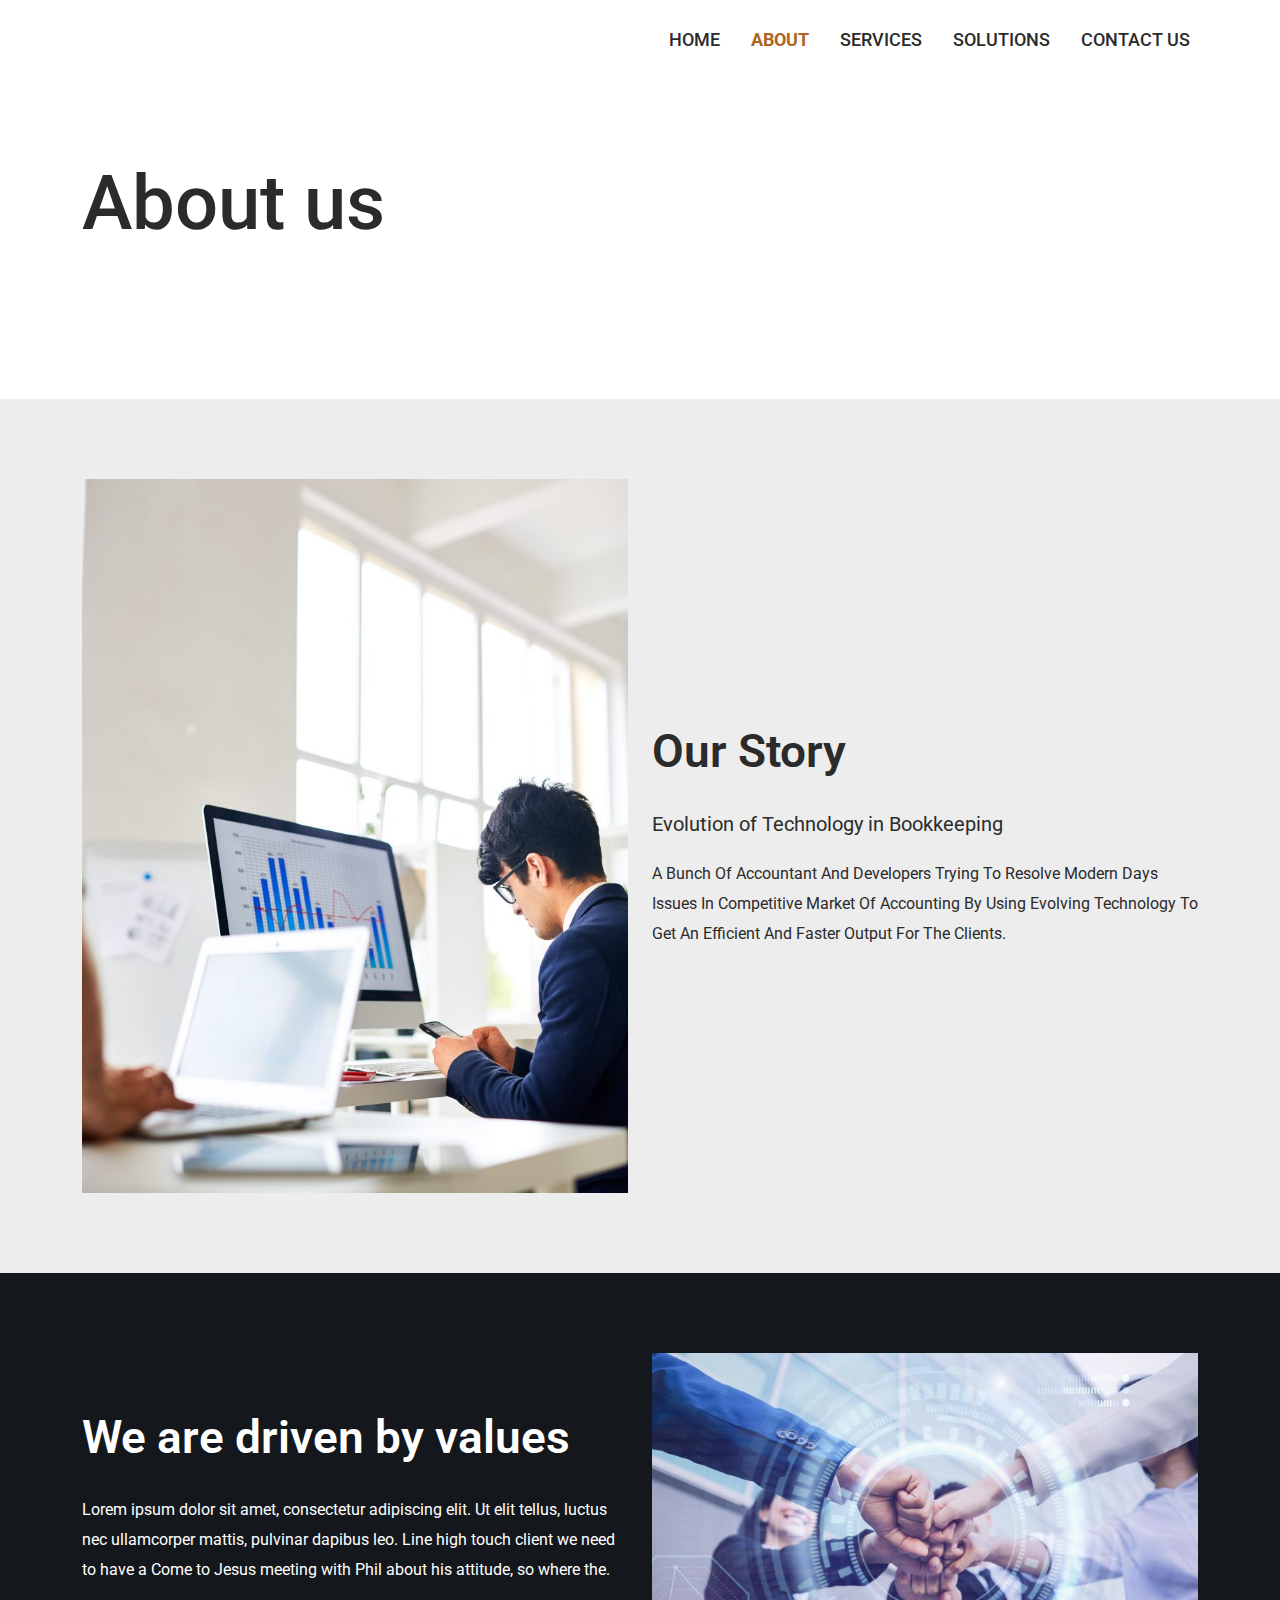
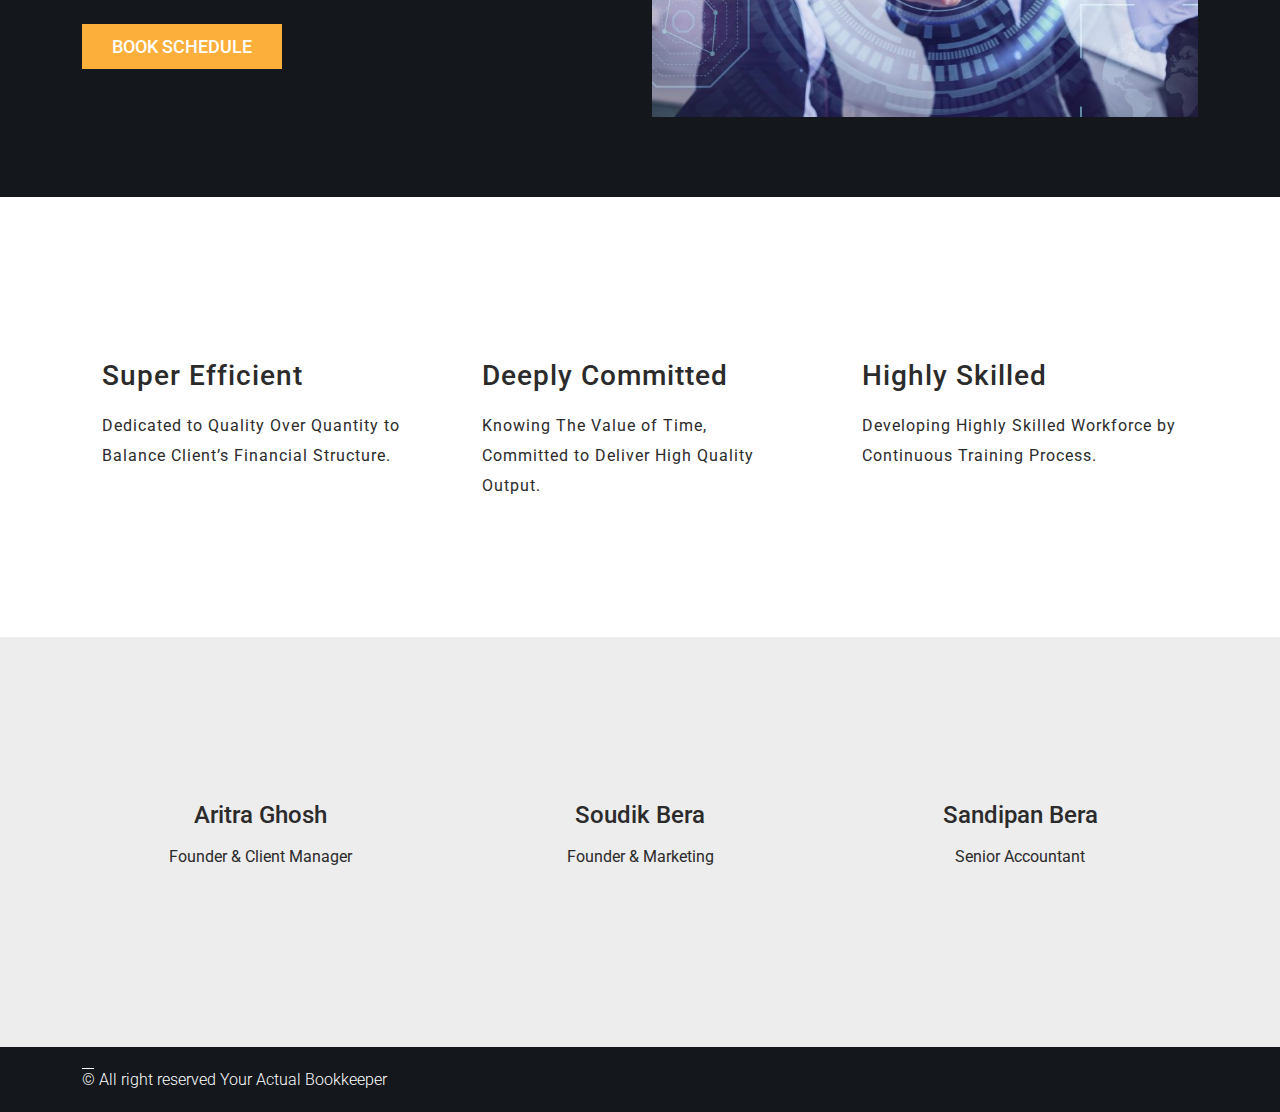
==== about-us.html @ 6e126e3b "About Service Solutions pages are done" ====
<!DOCTYPE html>
<html lang="en">
  <head>
    <meta charset="utf-8" />
    <meta name="viewport" content="width=device-width, initial-scale=1" />
    <title>Your Actual Bookkeeper</title>

    <!-----Fav Icons---->
    <link
      rel="apple-touch-icon"
      sizes="57x57"
      href="assests/images/FavIcon//apple-icon-57x57.png"
    />
    <link
      rel="apple-touch-icon"
      sizes="60x60"
      href="assests/images/FavIcon//apple-icon-60x60.png"
    />
    <link
      rel="apple-touch-icon"
      sizes="72x72"
      href="assests/images/FavIcon//apple-icon-72x72.png"
    />
    <link
      rel="apple-touch-icon"
      sizes="76x76"
      href="assests/images/FavIcon//apple-icon-76x76.png"
    />
    <link
      rel="apple-touch-icon"
      sizes="114x114"
      href="assests/images/FavIcon//apple-icon-114x114.png"
    />
    <link
      rel="apple-touch-icon"
      sizes="120x120"
      href="assests/images/FavIcon//apple-icon-120x120.png"
    />
    <link
      rel="apple-touch-icon"
      sizes="144x144"
      href="assests/images/FavIcon//apple-icon-144x144.png"
    />
    <link
      rel="apple-touch-icon"
      sizes="152x152"
      href="assests/images/FavIcon//apple-icon-152x152.png"
    />
    <link
      rel="apple-touch-icon"
      sizes="180x180"
      href="assests/images/FavIcon//apple-icon-180x180.png"
    />
    <link
      rel="icon"
      type="image/png"
      sizes="192x192"
      href="assests/images/FavIcon//android-icon-192x192.png"
    />
    <link
      rel="icon"
      type="image/png"
      sizes="32x32"
      href="assests/images/FavIcon//favicon-32x32.png"
    />
    <link
      rel="icon"
      type="image/png"
      sizes="96x96"
      href="assests/images/FavIcon//favicon-96x96.png"
    />
    <link
      rel="icon"
      type="image/png"
      sizes="16x16"
      href="assests/images/FavIcon//favicon-16x16.png"
    />
    <link rel="manifest" href="/manifest.json" />
    <meta name="msapplication-TileColor" content="#ffffff" />
    <meta name="msapplication-TileImage" content="/ms-icon-144x144.png" />
    <meta name="theme-color" content="#ffffff" />

    <!---CSS Files Links-->
    <link
      href="https://cdn.jsdelivr.net/npm/bootstrap@5.3.0/dist/css/bootstrap.min.css"
      rel="stylesheet"
    />
    <link
      rel="stylesheet"
      href="https://cdnjs.cloudflare.com/ajax/libs/font-awesome/6.4.0/css/all.min.css"
      integrity="sha512-iecdLmaskl7CVkqkXNQ/ZH/XLlvWZOJyj7Yy7tcenmpD1ypASozpmT/E0iPtmFIB46ZmdtAc9eNBvH0H/ZpiBw=="
      crossorigin="anonymous"
      referrerpolicy="no-referrer"
    />
    <link rel="preconnect" href="https://fonts.googleapis.com" />
    <link rel="preconnect" href="https://fonts.gstatic.com" crossorigin />
    <link
      href="https://fonts.googleapis.com/css2?family=Roboto:ital,wght@0,100;0,300;0,400;0,500;0,700;0,900;1,100;1,300;1,400;1,500;1,700;1,900&display=swap"
      rel="stylesheet"
    />
    <link rel="stylesheet" href="assests/css/style.css" />
  </head>

  <body>
    <button onclick="backtoTop()" id="myBtn" title="Go to top">Top</button>

    <header id="header">
      <nav class="navbar navbar-expand-lg">
        <div class="container">
          <div class="logo py-3">
            <a class="navbar-brand" href="index.html">
              <img
                src="assests/images/cropped-Final-Logo.png"
                class="img-fluid"
                alt=""
              />
            </a>
          </div>
          <button
            class="navbar-toggler"
            type="button"
            data-bs-toggle="collapse"
            data-bs-target="#navbarNav"
            aria-controls="navbarNav"
            aria-expanded="false"
            aria-label="Toggle navigation"
          >
            <span class="navbar-toggler-icon"></span>
          </button>
          <div class="collapse navbar-collapse" id="navbarNav">
            <ul class="navbar-nav ms-auto">
              <li class="nav-item">
                <a class="nav-link" aria-current="page" href="index.html"
                  >Home</a
                >
              </li>
              <li class="nav-item">
                <a class="nav-link active" href="about-us.html">About</a>
              </li>
              <li class="nav-item">
                <a class="nav-link" href="service.html">Services</a>
              </li>
              <li class="nav-item">
                <a class="nav-link" href="solution.html">Solutions</a>
              </li>
              <li class="nav-item">
                <a class="nav-link" href="contact.html">Contact Us</a>
              </li>
            </ul>
          </div>
        </div>
      </nav>
    </header>

    <main>
      <section class="other-banner center">
        <div class="container">
          <div class="row">
            <div class="col-lg-12">
              <h1>About us</h1>
            </div>
          </div>
        </div>
      </section>

      <section class="keepBooking">
        <div class="container">
          <div class="row align-items-center">
            <div class="col-lg-6 text-center">
              <img
                src="assests/images/messaging-workplace1-783x1024.jpg"
                class="img-fluid"
                alt=""
              />
            </div>
            <div class="col-lg-6">
              <h2>Our Story</h2>
              <p class="font">Evolution of Technology in Bookkeeping</p>
              <p>
                A Bunch Of Accountant And Developers Trying To Resolve Modern
                Days Issues In Competitive Market Of Accounting By Using
                Evolving Technology To Get An Efficient And Faster Output For
                The Clients.
              </p>
            </div>
          </div>
        </div>
      </section>

      <section class="keepBooking service">
        <div class="container">
          <div class="row align-items-center">
            <div class="col-lg-6">
              <h2 class="text-white">We are driven by values</h2>
              <p class="text-white">
                Lorem ipsum dolor sit amet, consectetur adipiscing elit. Ut elit
                tellus, luctus nec ullamcorper mattis, pulvinar dapibus leo.
                Line high touch client we need to have a Come to Jesus meeting
                with Phil about his attitude, so where the.
              </p>
              <div class="button mt-5">
                <a href="#" class="btn_1">BOOK SCHEDULE</a>
              </div>
            </div>
            <div class="col-lg-6 text-center">
              <img
                src="assests/images/business-concept-with-team-close-up-768x512.jpg"
                class="img-fluid"
                alt=""
              />
            </div>
          </div>
        </div>
      </section>

      <section class="feature about">
        <div class="container">
          <div class="row">
            <div class="col-lg-4">
              <figure>
                <div class="feature-image d-block h-auto">
                  <img
                    src="assests/images/icon-03.svg"
                    class="img-fluid"
                    alt=""
                  />
                </div>
                <figcaption>
                  <h3>Super Efficient</h3>
                  <p class="h-auto">
                    Dedicated to Quality Over Quantity to Balance Client’s
                    Financial Structure.
                  </p>
                </figcaption>
              </figure>
            </div>
            <div class="col-lg-4">
              <figure>
                <div class="feature-image d-block h-auto">
                  <img
                    src="assests/images/icon-03.svg"
                    class="img-fluid"
                    alt=""
                  />
                </div>
                <figcaption>
                  <h3>Deeply Committed</h3>
                  <p class="h-auto">
                    Knowing The Value of Time, Committed to Deliver High Quality
                    Output.
                  </p>
                </figcaption>
              </figure>
            </div>
            <div class="col-lg-4">
              <figure>
                <div class="feature-image d-block h-auto">
                  <img
                    src="assests/images/icon-03.svg"
                    class="img-fluid"
                    alt=""
                  />
                </div>
                <figcaption>
                  <h3>Highly Skilled</h3>
                  <p class="h-auto">
                    Developing Highly Skilled Workforce by Continuous Training
                    Process.
                  </p>
                </figcaption>
              </figure>
            </div>
          </div>
        </div>
      </section>

      <section class="founder">
        <div class="container">
          <div class="row">
            <div class="col-lg-4 text-center">
              <div class="founder-team">
                <h2>Aritra Ghosh</h2>
                <p>Founder & Client Manager</p>
                <div class="social-icons">
                  <ul>
                    <li>
                      <a href="#"><i class="fa-brands fa-facebook"></i></a>
                    </li>
                    <li>
                      <a href="#"><i class="fa-brands fa-twitter"></i></a>
                    </li>
                    <li>
                      <a href="#"><i class="fa-brands fa-linkedin"></i></a>
                    </li>
                  </ul>
                </div>
              </div>
            </div>
            <div class="col-lg-4 text-center">
              <div class="founder-team">
                <h2>Soudik Bera</h2>
                <p>Founder & Marketing</p>
                <div class="social-icons">
                  <ul>
                    <li>
                      <a href="#"><i class="fa-brands fa-facebook"></i></a>
                    </li>
                    <li>
                      <a href="#"><i class="fa-brands fa-twitter"></i></a>
                    </li>
                    <li>
                      <a href="#"><i class="fa-brands fa-linkedin"></i></a>
                    </li>
                  </ul>
                </div>
              </div>
            </div>
            <div class="col-lg-4 text-center">
              <div class="founder-team">
                <h2>Sandipan Bera</h2>
                <p>Senior Accountant</p>
                <div class="social-icons">
                  <ul>
                    <li>
                      <a href="#"><i class="fa-brands fa-facebook"></i></a>
                    </li>
                    <li>
                      <a href="#"><i class="fa-brands fa-twitter"></i></a>
                    </li>
                    <li>
                      <a href="#"><i class="fa-brands fa-linkedin"></i></a>
                    </li>
                  </ul>
                </div>
              </div>
            </div>
          </div>
        </div>
      </section>
    </main>
    
      <footer>
        <div class="container">
          <div class="copyright">
            <p>&copy; All right reserved Your Actual Bookkeeper</p>
        </div>
        </div>
      </footer>
    

    <script
      src="https://cdn.jsdelivr.net/npm/bootstrap@5.3.0/dist/js/bootstrap.bundle.min.js"
      integrity="sha384-geWF76RCwLtnZ8qwWowPQNguL3RmwHVBC9FhGdlKrxdiJJigb/j/68SIy3Te4Bkz"
      crossorigin="anonymous"
    ></script>
    <script src="assests/js/main.js"></script>
  </body>
</html>
---- assests/css/style.css ----
*{
    padding: 0;
    margin: 0;
    box-sizing: border-box;
}
body{
    font-family: 'Roboto', sans-serif;
    position: relative;
    color: #2b2b2b;
}
h1,h2,h3,h4,h5,h6,p{
    margin: 0;
}
ul{
    margin: 0;
    padding: 0;
    list-style: none;
}
section{
    padding: 80px 0;
}
.btn_1{
    background-color: #fcaf3b;
    padding: 12px 30px;
    color: #fff;
    cursor: pointer;
    font-size: 18px;
    text-transform: uppercase;
    text-decoration: none;
    font-weight: 500;
    transition: all ease-in-out 0.3s;
}
.btn_1:hover,
.btn_1:focus {
  box-shadow: 0 0.5em 0.5em -0.4em #ad641d;
  transform: translateY(-0.25em);
}
.navbar-nav .nav-item:not(:last-of-type){    
    padding-right: 15px;
}
.navbar-nav .nav-item .nav-link{
    font-size: 18px;
    text-transform: uppercase;
    color: #2b2b2b;
    font-weight: 500;
    position: relative;
}
.navbar-nav .nav-item .nav-link::before{
    position: absolute;
    content: "";
    margin: 0 auto;
    width: 0;
    height: 2px;
    transition: all .3s ease;
    right: 0;
    left: 0;
    bottom: 0;
    pointer-events: none;
    background-color:#ad641d;
}
.navbar-nav .nav-item .nav-link:hover::before{
    width: 100%;
}
.navbar-nav .nav-item:hover .nav-link{
    color: #ad641d;
}
.navbar-nav .nav-item .nav-link.active{
    color: #ad641d;
    font-weight: 700;
}
.center{
    display: flex;
    align-items: center;
    justify-content: center;
}
.banner{
    background-image: radial-gradient(
    rgba(0, 0, 0, 0.5),
    rgba(0, 0, 0, 0.5)), url(../images/banner.jpg);
    min-height: calc(100vh - 122px);
    background-position: center;
    background-size: cover;
    background-repeat: no-repeat;
}
.banner h1.text-white{
    font-size: 55px;
    margin-bottom: 20px;
}
.banner p.text-white{
    margin-bottom: 20px;
}
figure{
    cursor: pointer;
}
.feature-image {
    height: 100px;
    display: flex;
    align-items: center;
    justify-content: center;
}
figure figcaption h3 {
    margin: 20px 0;
    font-size: 28px;
    line-height: 30px;
    letter-spacing: 1px;
}
figure figcaption p{
    line-height: 30px;
    letter-spacing: 1px;
    height: 120px;
}
figure{
    padding: 20px;
    transition: 0.3s ease-in-out;
    border-radius: 10px;
}
figure:hover{
    box-shadow: rgba(99, 99, 99, 0.2) 0px 2px 8px 0px;
    box-shadow: rgba(17, 12, 46, 0.15) 13px 15px 10px 6px;
}
.keepBooking{
    background-color: #ededed;
}
.keepBooking h2{
    font-size: 46px;
    color: #2b2b2b;
    margin-bottom: 30px;
    font-weight: 600;
}
.keepBooking p{
    line-height: 30px;
}
.service{
    background-color: #14171c;
}

.team{
    transition: ease-in-out 0.3s;
}

.team p{
    letter-spacing: 0;
    margin: 20px 0;
    height: 100px;
}
.team h3{
    font-size: 16px;
    margin: 0;
    transition: all ease-in-out 0.3s;
}
.team .feature-image {
    height: 100px;
    width: 100px;
    overflow: hidden;
    border-radius: 50%;
}
.team .feature-image img{
    height: 100%;
    width: 100%;
    border-radius: 50%;
    transform: scale(1);
    transition: all ease-in-out 0.3s;
}
.team figure:hover{
    box-shadow: rgba(99, 99, 99, 0.2) 0px 2px 8px 0px;    
}
.team figure:hover h3{
    font-size: 22px;
}

.team figure:hover .feature-image img{
    transform: scale(1.2);
}
footer{
    background-color: #14171c;
}
.footer{
    min-height: 45vh;
    text-align: center;
    padding-bottom: 50px;
    flex-direction: column;
}
.footer h2.text-white {
    font-size: 48px;
    margin-bottom: 20px;
}
.copyright {
    padding: 20px 0;
    color: #fff;
    font-weight: 300;
}
.copyright p{    
    position: relative;
    width: max-content;
    padding-top: 1px;
    cursor: grab;
}
.copyright p::before{
    content: '';
    position: absolute;
    width: 4%;
    height: 1px;
    background-color: #fff;
    top: -10;
    transition: all ease-in-out 0.3s;
}
.copyright p:hover::before{
    width: 100%;
}

.stickyHeader{
    top: 0;
    position: sticky;
    z-index: 998;
    width: 100%;
    /* margin: 0 5%; */
    background: #fff;
    box-shadow: rgba(12, 59, 21, 0.16) 0px 1px 4px;
    box-shadow: rgba(0, 0, 0, 0.16) 0px 4px 10px;
}
#myBtn {
    display: none;
    position: fixed;
    bottom: 20px;
    right: 30px;
    z-index: 99;
    font-size: 18px;
    border: none;
    outline: none;
    background-color: #fcaf3b;
    color: white;
    cursor: pointer;
    padding: 15px;
    border-radius: 4px;
    transition: all ease-in-out 0.5s;
  }
  
  #myBtn:hover {
    background-color: #555;
  }

.other-banner{
    padding-bottom: 150px;
}
.keepBooking .font {
    font-size: 20px;
    margin-bottom: 20px;
}
  .other-banner h1{
    font-size: 76px;
    color: #2b2b2b;
    /* color: #fff; */
  }
  .about figure{
    padding: 40px 20px;
  }
  .founder-team{
    position: relative;
  }
.social-icons ul{
    display: flex;
    justify-content: center;    
    position: absolute;
    bottom: 0%;
    opacity: 0;
    transition: all ease-in-out 0.3s;
    left: 50%;
    transform: translateX(-50%);
}
.social-icons ul li:not(:last-of-type){
    margin-right: 15px;
}
.social-icons ul li a{
    height: 35px;
    width: 35px;
    border-radius: 50%;
    display: flex;
    text-decoration: none;
    justify-content: center;
    align-items: center;
    background: #fcaf3b;
    color: #fff;
    position: relative;
}
.founder-team {
    height: 250px;
    display: flex;
    flex-direction: column;
    align-items: center;
    justify-content: center;
    width: 100%;
    max-width: 300px;
    margin: auto;
    transition: all ease-in-out 0.3s;
    cursor: pointer;
    border-radius: 10px;
}
.founder-team:hover{
    background-color:#fff;
    box-shadow: rgba(17, 12, 46, 0.15) 12px 11px 4px 7px;
}
.founder-team:hover ul{
    opacity: 1;
    bottom: 20%;
}
.founder-team h2 {
    font-size: 24px;
}
.founder-team p{
    margin: 15px 0;
}
.founder{
    background-color: #ededed;
}
.height{
    height: 65px;
}
.details h3{
    font-size: 24px;
}
.details p{
    width: 80%;        
    margin: 15px auto;
    line-height: 30px;
}
.testimonial{
    background-color: #14171c;
}
.testimonial h5{
    font-size: 16px;
    font-weight: 400;
    color: #fff;
    margin-bottom: 50px;
}
.testimonial p{
    color: #fff;
    font-size: 14px;
}
.solution{
    background-image: radial-gradient(
        rgb(179 179 179 / 50%),
        rgb(65 65 65 / 50%)), url(../images/solution-bg.jpg);
    background-size: cover;
    background-repeat: no-repeat;
    background-position: center;
    height: 600px;
    padding-bottom: 80px;
}
.solution p{
    font-size: 22px;
    color: #fff;
    margin-bottom: 25px;
    width: 60%;
}

.feature .f-image img{
    min-height: 450px;
    width: 100%;
}
.feature .f-image{
    position: relative;
}
.feature .f-image::before{
    content: '';
    bottom: 0;
    left: 0;
    opacity: .5;
    position: absolute;
    right: 0;
    top: 0;
    z-index: 1;
    background-color: #14171c;
}

.feature h4{
    font-size: 24px;
    font-weight: 600;
    text-align: center;
    margin-top: 15px;
}

.feature .button {
    opacity: 0;
    position: absolute;
    top: 0;
    z-index: 1;
    left: 50%;
    transform: translate(-50%, -50%);
    transition: all ease-in-out 0.5s;
}
.feature .col-lg-4:hover .button{
    opacity: 1;
    top: 80%;
}
.point-details{
    width: 100%;
    max-width: 400px;
    margin: auto;
    margin-top: 70px;
    border-top: 2px solid #2b2b2b;
    padding-top: 52px;
}
.point-details p {
    line-height: 30px;
    margin-bottom: 30px;
}
.point{
    background-color: #ededed;
}
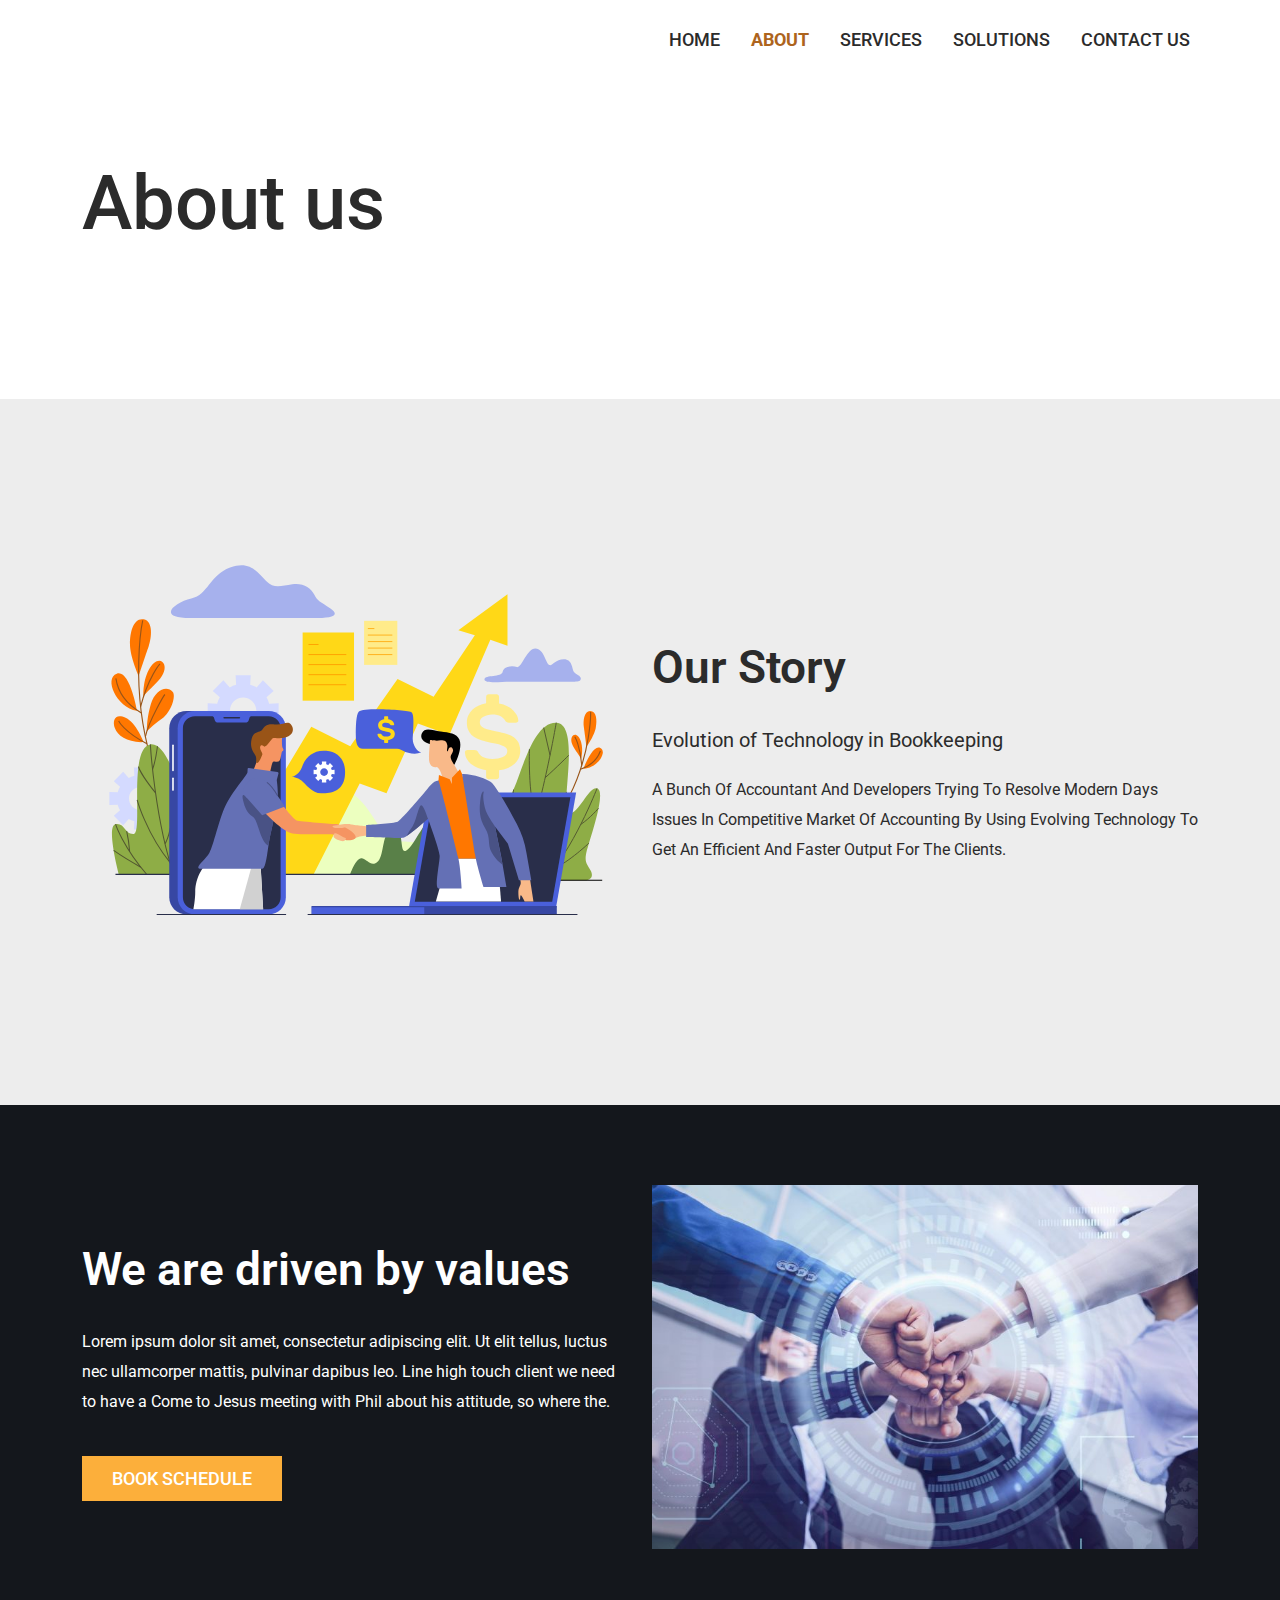
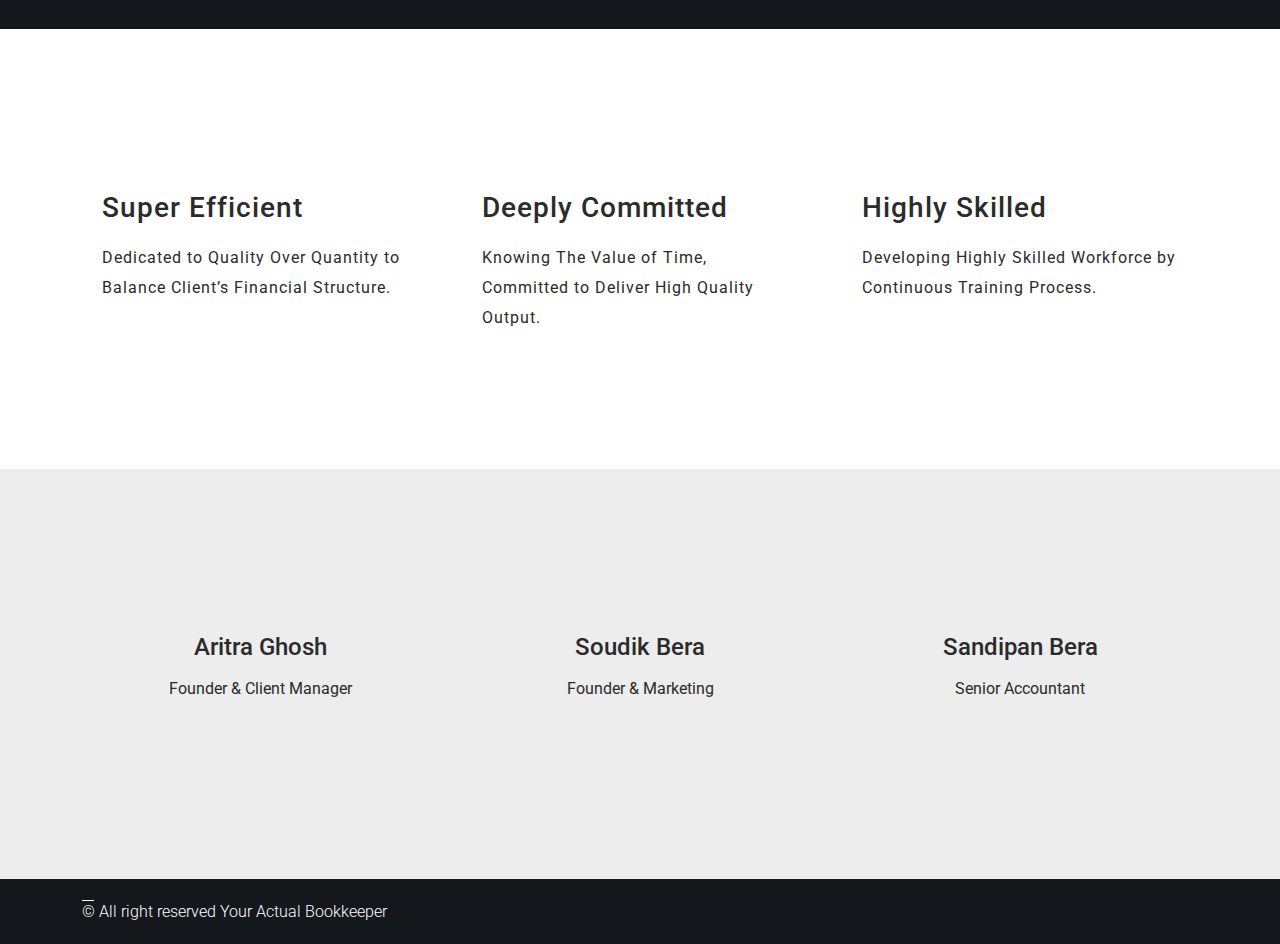
==== commit f1828152: "Image changed on about page" ====
--- a/about-us.html
+++ b/about-us.html
@@ -168,7 +168,7 @@
           <div class="row align-items-center">
             <div class="col-lg-6 text-center">
               <img
-                src="assests/images/messaging-workplace1-783x1024.jpg"
+                src="assests/images/about-main.svg"
                 class="img-fluid"
                 alt=""
               />
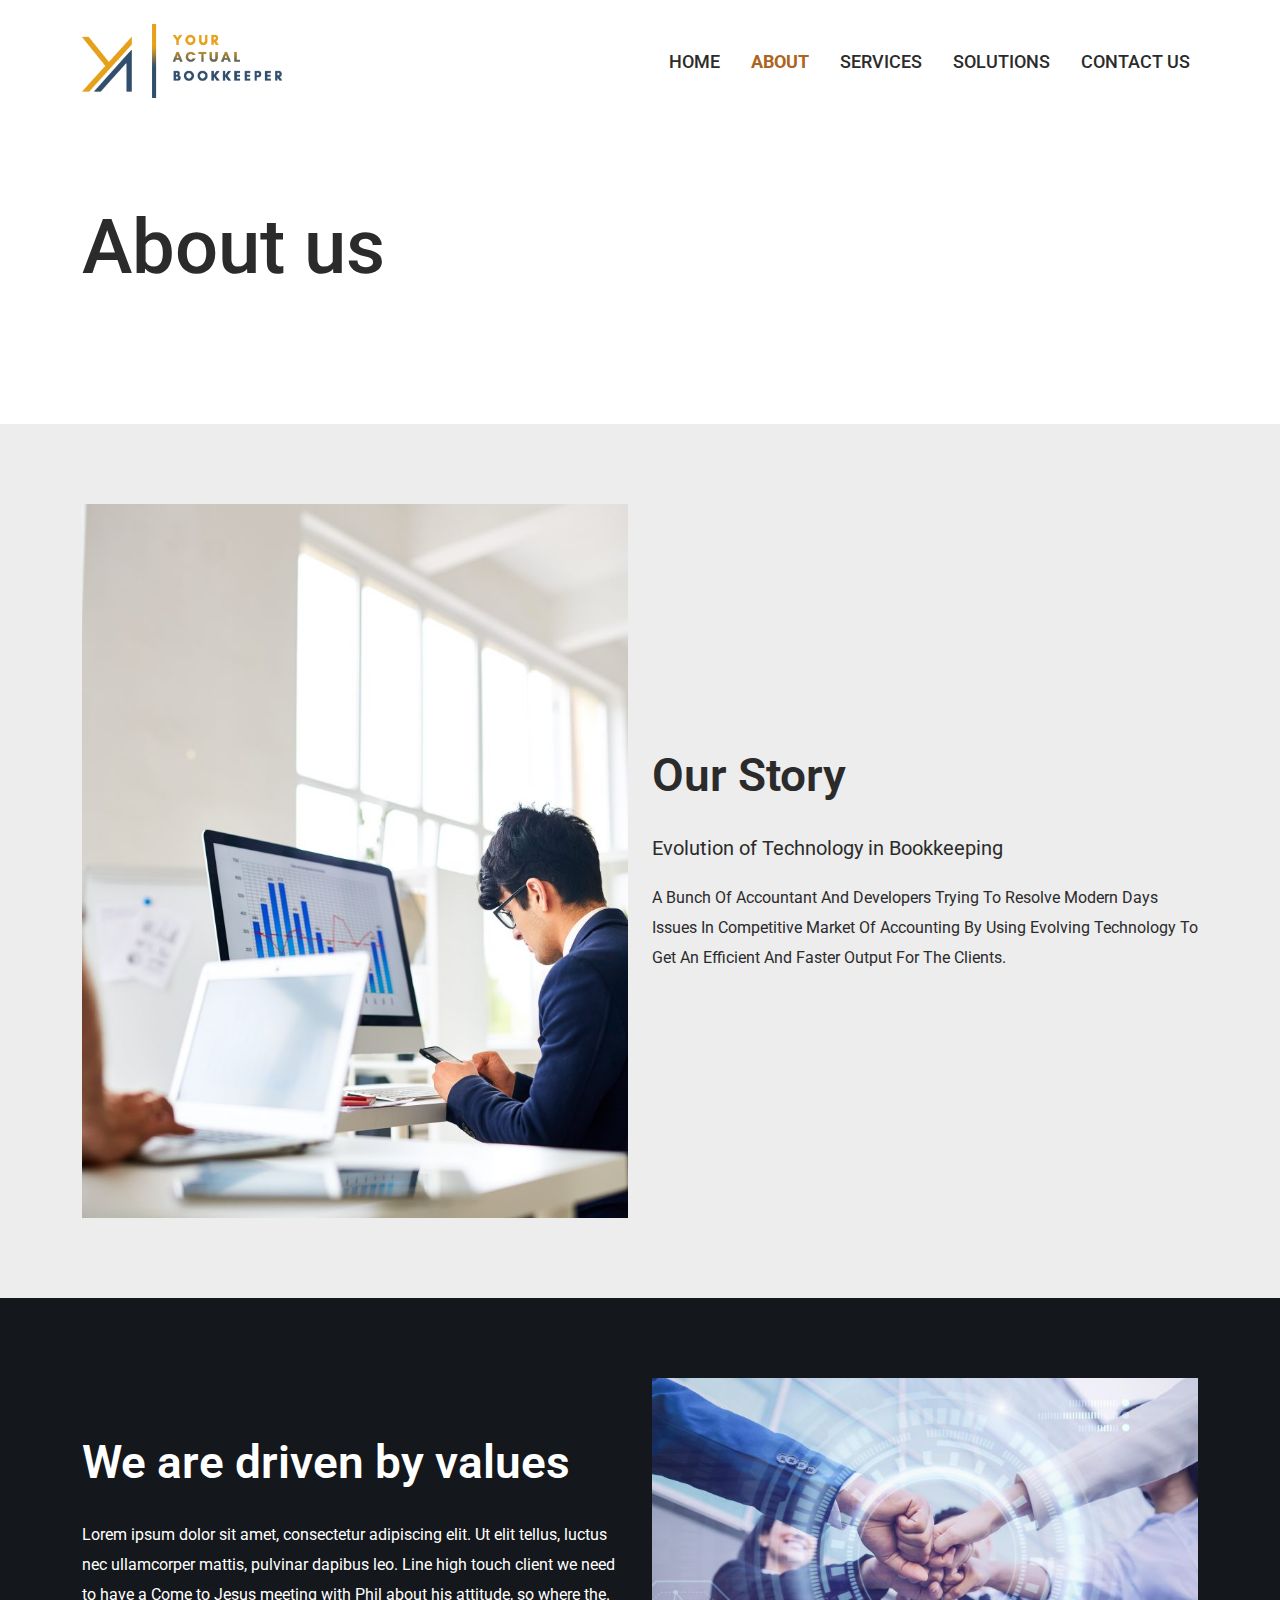
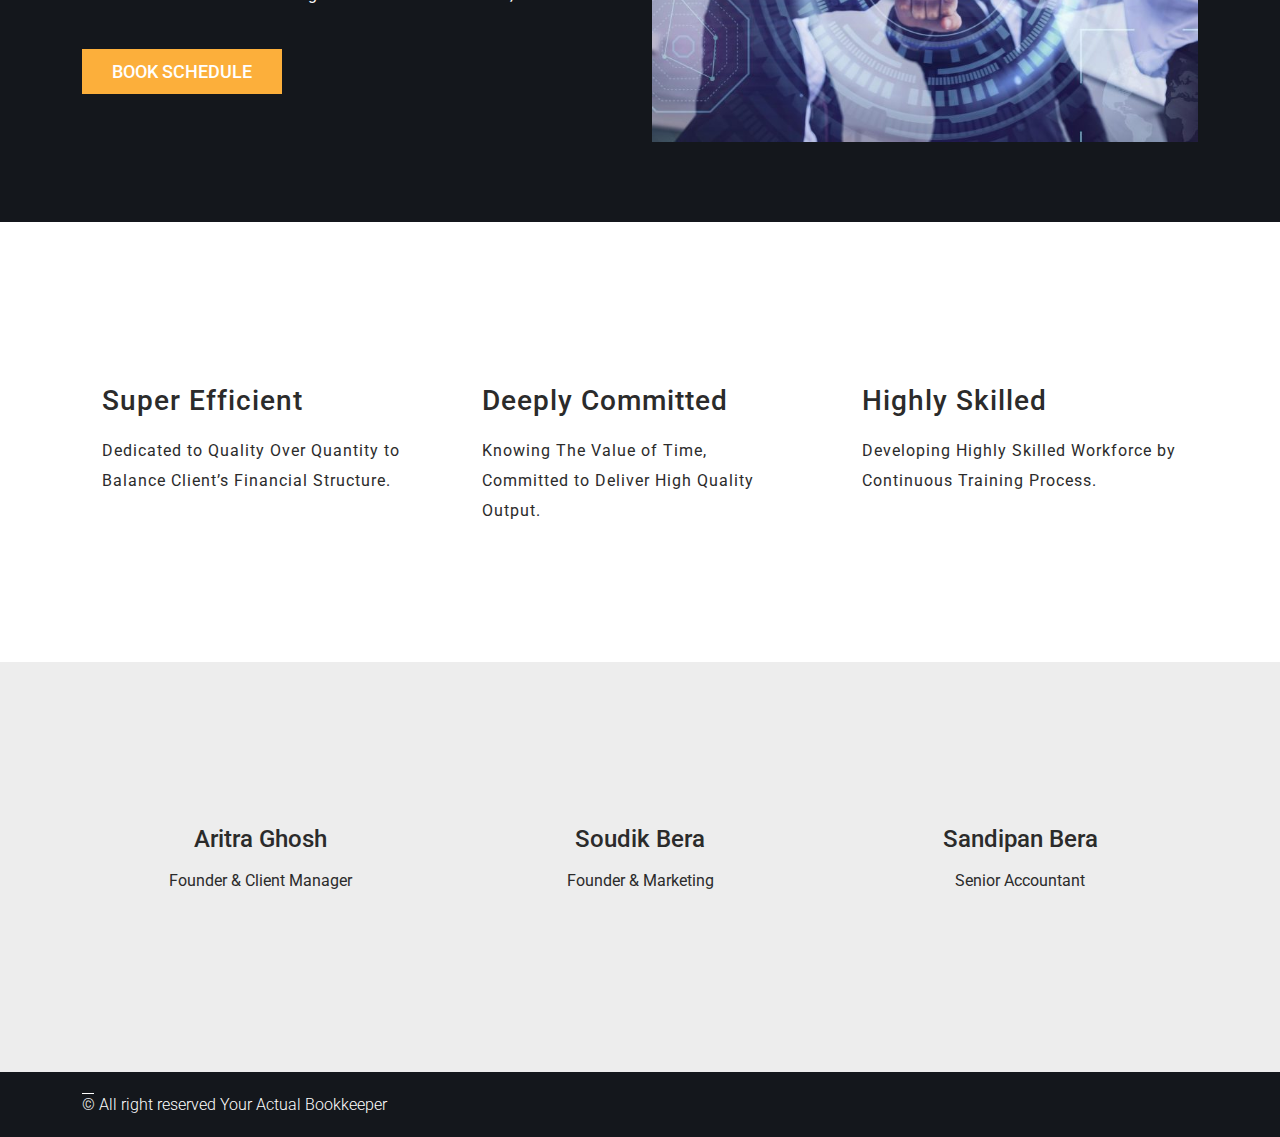
==== commit d18c0c33: "Contact us done" ====
--- a/about-us.html
+++ b/about-us.html
@@ -110,7 +110,7 @@
           <div class="logo py-3">
             <a class="navbar-brand" href="index.html">
               <img
-                src="assests/images/cropped-Final-Logo.png"
+                src="assests/images/Final-Logo.png"
                 class="img-fluid"
                 alt=""
               />
@@ -168,7 +168,7 @@
           <div class="row align-items-center">
             <div class="col-lg-6 text-center">
               <img
-                src="assests/images/about-main.svg"
+                src="assests/images/messaging-workplace1-783x1024.jpg"
                 class="img-fluid"
                 alt=""
               />
--- a/assests/css/style.css
+++ b/assests/css/style.css
@@ -7,6 +7,9 @@
     font-family: 'Roboto', sans-serif;
     position: relative;
     color: #2b2b2b;
+}
+a{
+    text-decoration: none;
 }
 h1,h2,h3,h4,h5,h6,p{
     margin: 0;
@@ -30,10 +33,25 @@
     font-weight: 500;
     transition: all ease-in-out 0.3s;
 }
+.btn_2{
+    background-color: #ad641d;
+    padding: 12px 30px;
+    color: #fff;
+    cursor: pointer;
+    font-size: 16px;
+    text-transform: capitalize;
+    text-decoration: none;
+    font-weight: 500;
+    transition: all ease-in-out 0.3s;
+    border: none;
+}
 .btn_1:hover,
 .btn_1:focus {
   box-shadow: 0 0.5em 0.5em -0.4em #ad641d;
   transform: translateY(-0.25em);
+}
+.logo {
+    width: 200px;
 }
 .navbar-nav .nav-item:not(:last-of-type){    
     padding-right: 15px;
@@ -240,7 +258,7 @@
   }
 
 .other-banner{
-    padding-bottom: 150px;
+    padding-bottom: 130px;
 }
 .keepBooking .font {
     font-size: 20px;
@@ -406,4 +424,65 @@
 }
 .point{
     background-color: #ededed;
+}
+.contact-from {
+    padding: 55px;
+    transition: all ease-in-out 0.58s;
+}
+.contact-from:hover{
+    box-shadow: rgba(17, 12, 46, 0.15) 0px 0 15px 10px;
+    background-color: #fff;
+    border-radius: 15px;
+}
+section.contact-us {
+    background-color: #ededed;
+}
+.contact-from h3{
+    font-size: 36px;
+    text-align: center;
+    margin-bottom: 30px;
+}
+.form-section h4{
+    margin-bottom: 15px;
+    font-size: 22px;
+    font-weight: 600;
+}
+.form-section .from-control,
+.form-section textarea {
+    margin-bottom: 15px;
+    border: none;
+    padding: 15px;
+    background-color: transparent;
+    border-bottom: 1px solid #ccc;
+}
+.form-section .col-lg-6{
+    padding: 30px;
+}
+
+.social-details li:not(:last-of-type){
+    margin-bottom: 25px;
+}
+.social-details li a strong {
+    min-width: 55px;
+    display: inline-block;
+}
+.social-details li a span {
+    min-width: 30px;
+    color: #fcaf3b;
+}
+.social-details li a {
+    display: flex;
+    color: #2b2b2b;
+}
+.social-details li a p{
+    font-weight: 500;
+}
+.social-details {
+    transform: translateY(20px);
+}
+.from-control:focus,
+textarea:focus
+{
+    border-bottom: 1px solid #ccc;
+    outline: none;
 }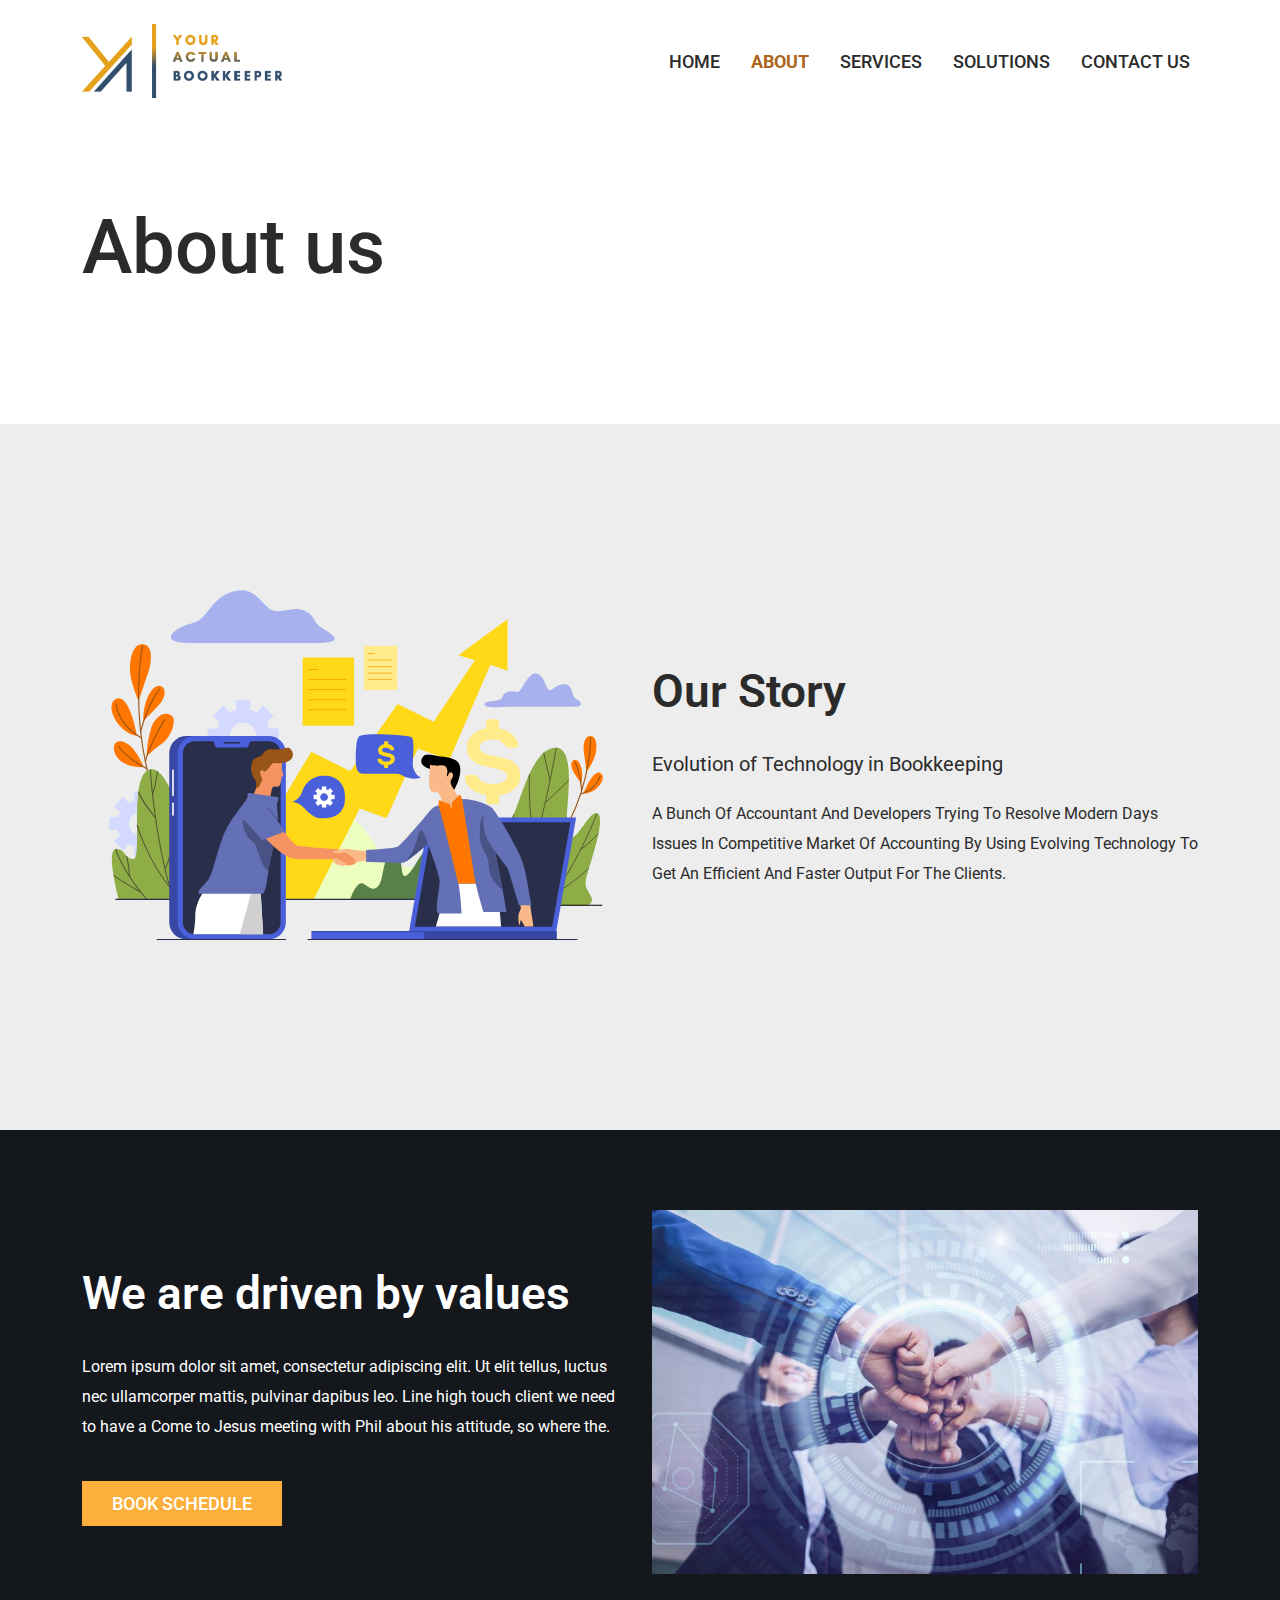
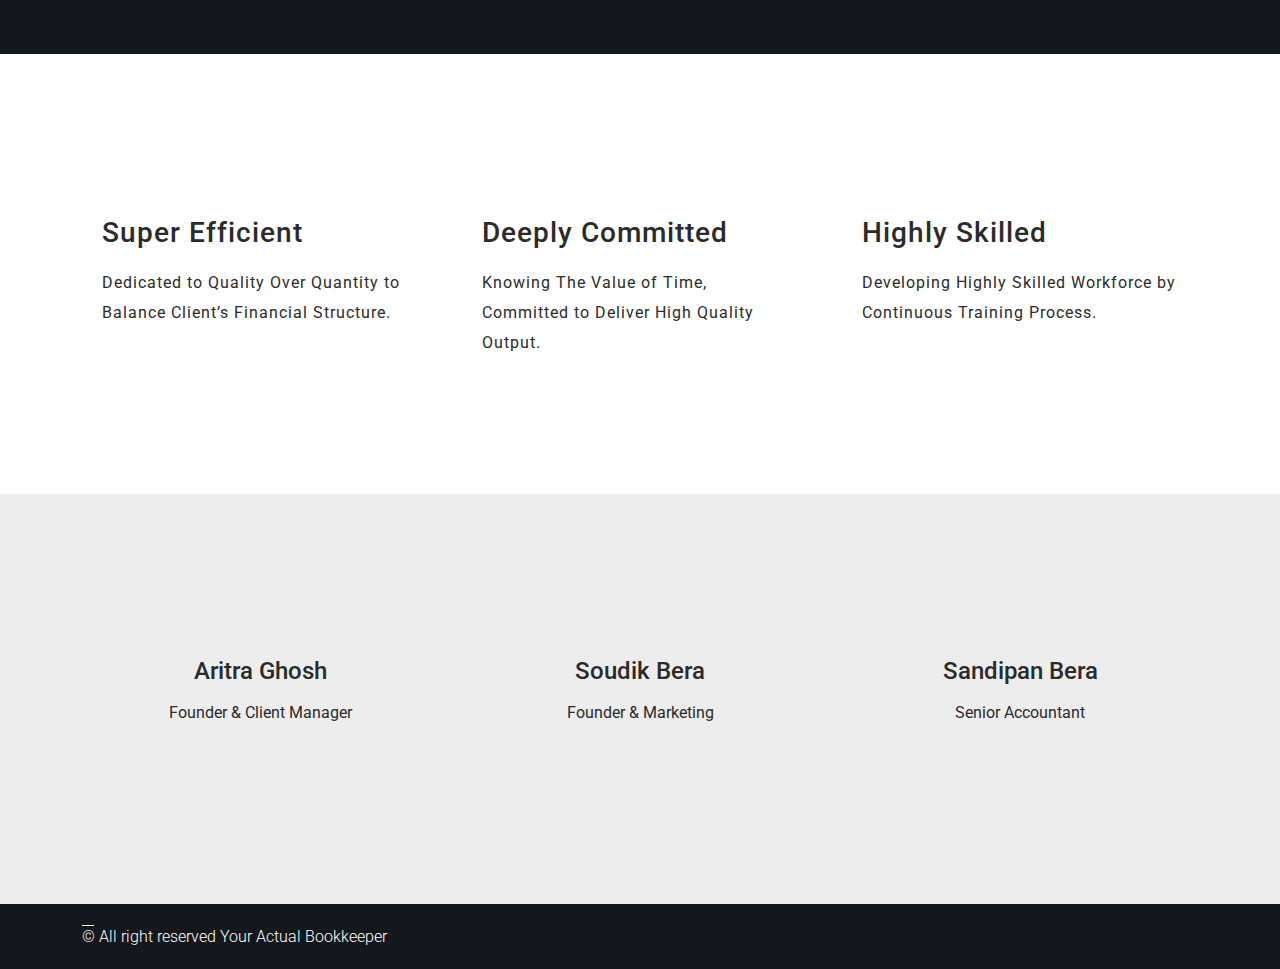
==== commit f0e7ff9d: "Merge branch 'main' of https://github.com/pritamkarar2/yabookkeeper" ====
--- a/about-us.html
+++ b/about-us.html
@@ -168,7 +168,7 @@
           <div class="row align-items-center">
             <div class="col-lg-6 text-center">
               <img
-                src="assests/images/messaging-workplace1-783x1024.jpg"
+                src="assests/images/about-main.svg"
                 class="img-fluid"
                 alt=""
               />
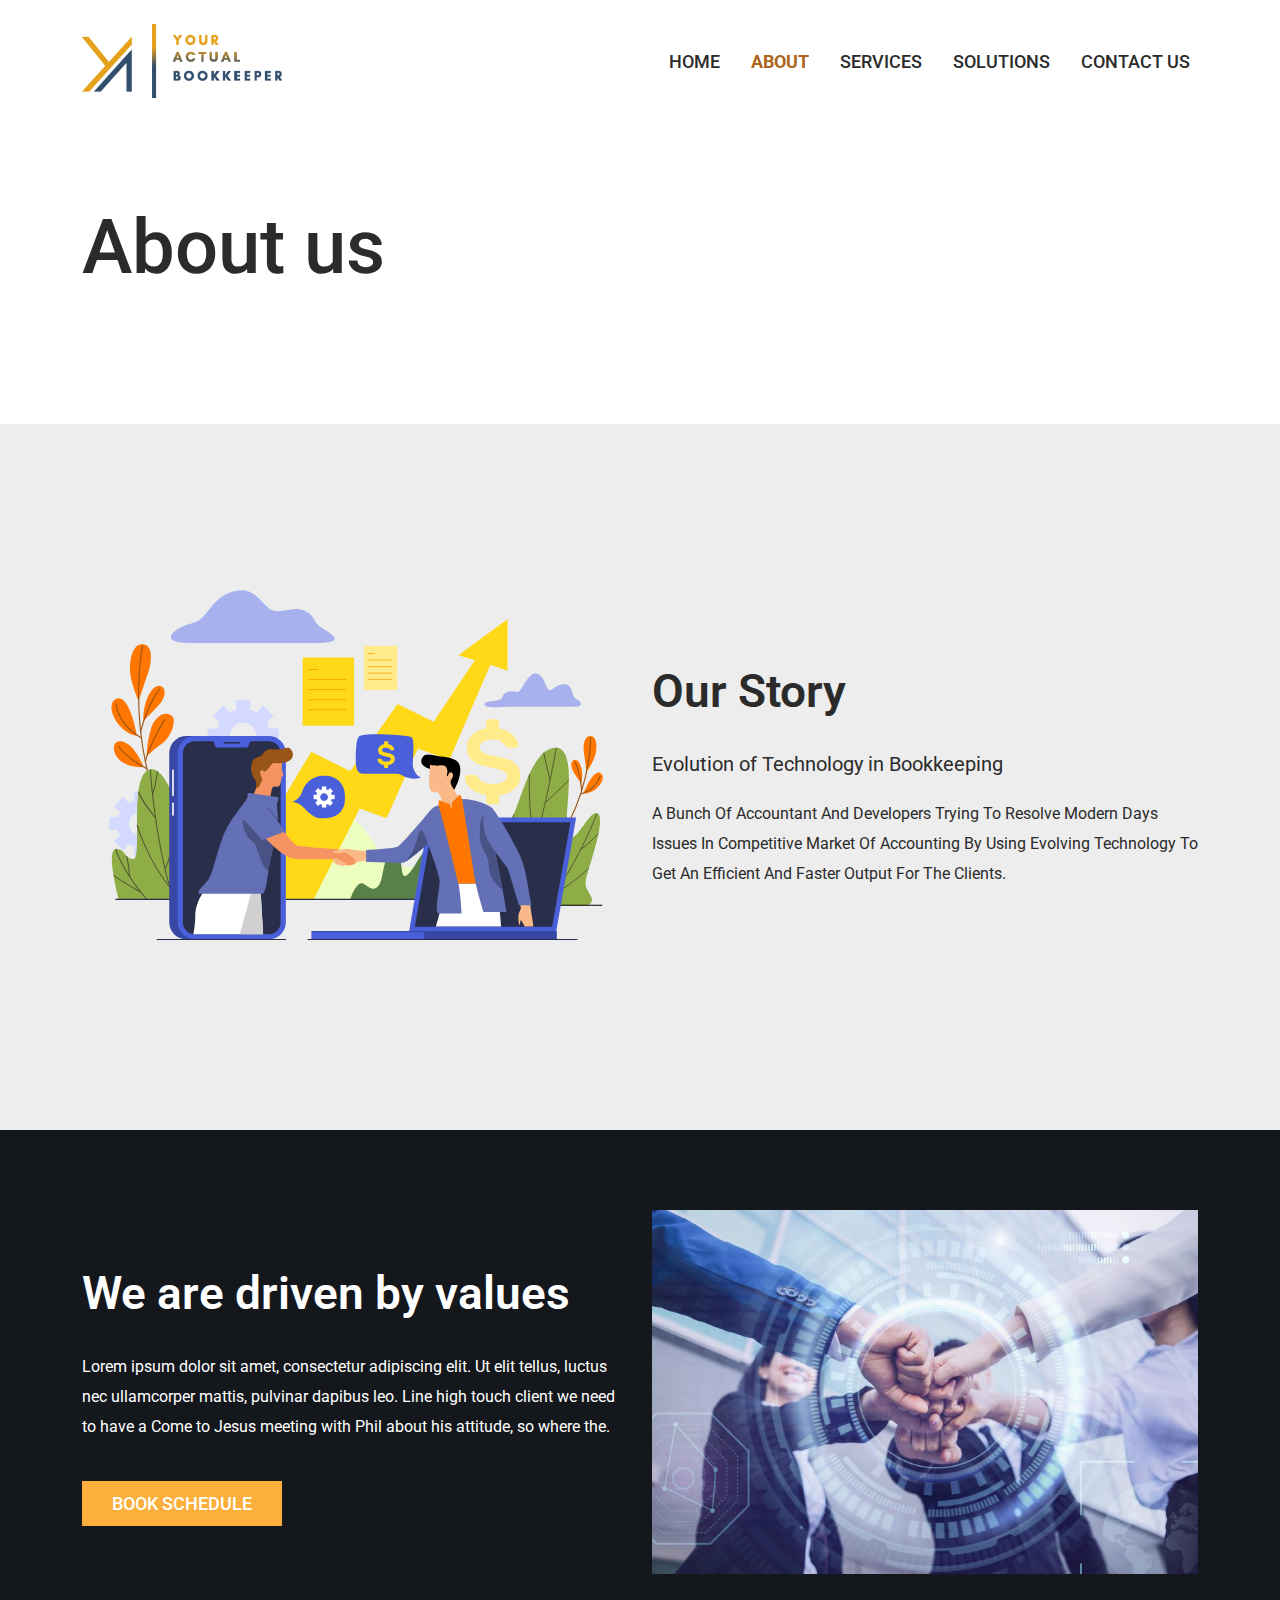
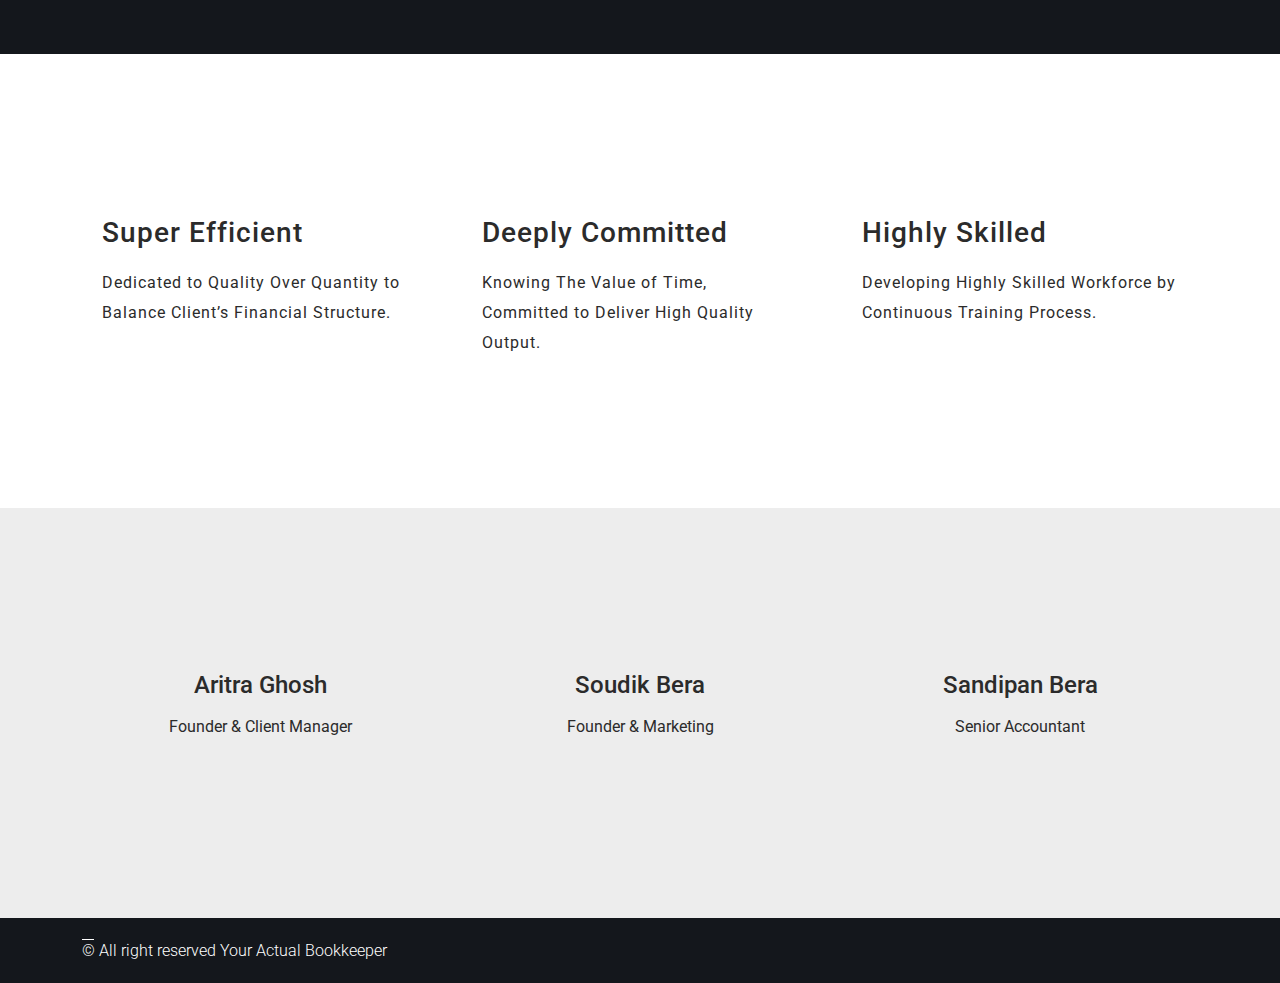
==== commit 34ff9fc4: "Responsive complete" ====
--- a/about-us.html
+++ b/about-us.html
@@ -99,6 +99,7 @@
       rel="stylesheet"
     />
     <link rel="stylesheet" href="assests/css/style.css" />
+    <link rel="stylesheet" href="assests/css/responsive.css">
   </head>
 
   <body>
@@ -202,7 +203,7 @@
                 <a href="#" class="btn_1">BOOK SCHEDULE</a>
               </div>
             </div>
-            <div class="col-lg-6 text-center">
+            <div class="col-lg-6 text-center mb-4 mb-lg-0">
               <img
                 src="assests/images/business-concept-with-team-close-up-768x512.jpg"
                 class="img-fluid"
--- a/assests/css/style.css
+++ b/assests/css/style.css
@@ -18,6 +18,9 @@
     margin: 0;
     padding: 0;
     list-style: none;
+}
+figure{
+    margin: 0;
 }
 section{
     padding: 80px 0;
@@ -63,7 +66,7 @@
     font-weight: 500;
     position: relative;
 }
-.navbar-nav .nav-item .nav-link::before{
+/* .navbar-nav .nav-item .nav-link::before{
     position: absolute;
     content: "";
     margin: 0 auto;
@@ -75,17 +78,17 @@
     bottom: 0;
     pointer-events: none;
     background-color:#ad641d;
-}
-.navbar-nav .nav-item .nav-link:hover::before{
-    width: 100%;
-}
-.navbar-nav .nav-item:hover .nav-link{
+} */
+/* .navbar-nav .nav-item .nav-link:hover::before{
+    width: 100%;
+} */
+/* .navbar-nav .nav-item:hover .nav-link{
     color: #ad641d;
 }
 .navbar-nav .nav-item .nav-link.active{
     color: #ad641d;
     font-weight: 700;
-}
+} */
 .center{
     display: flex;
     align-items: center;
@@ -122,20 +125,20 @@
     line-height: 30px;
     letter-spacing: 1px;
 }
-figure figcaption p{
+/* figure figcaption p {
     line-height: 30px;
     letter-spacing: 1px;
-    height: 120px;
-}
+    min-height: 120px;
+} */
 figure{
     padding: 20px;
     transition: 0.3s ease-in-out;
     border-radius: 10px;
 }
-figure:hover{
+/* figure:hover{
     box-shadow: rgba(99, 99, 99, 0.2) 0px 2px 8px 0px;
     box-shadow: rgba(17, 12, 46, 0.15) 13px 15px 10px 6px;
-}
+} */
 .keepBooking{
     background-color: #ededed;
 }
@@ -179,16 +182,16 @@
     transform: scale(1);
     transition: all ease-in-out 0.3s;
 }
-.team figure:hover{
+/* .team figure:hover{
     box-shadow: rgba(99, 99, 99, 0.2) 0px 2px 8px 0px;    
-}
-.team figure:hover h3{
+} */
+/* .team figure:hover h3{
     font-size: 22px;
 }
 
 .team figure:hover .feature-image img{
     transform: scale(1.2);
-}
+} */
 footer{
     background-color: #14171c;
 }
@@ -313,14 +316,14 @@
     cursor: pointer;
     border-radius: 10px;
 }
-.founder-team:hover{
+/* .founder-team:hover{
     background-color:#fff;
     box-shadow: rgba(17, 12, 46, 0.15) 12px 11px 4px 7px;
-}
-.founder-team:hover ul{
+} */
+/* .founder-team:hover ul{
     opacity: 1;
     bottom: 20%;
-}
+} */
 .founder-team h2 {
     font-size: 24px;
 }
@@ -374,6 +377,7 @@
 .feature .f-image img{
     min-height: 450px;
     width: 100%;
+    object-fit: fill;
 }
 .feature .f-image{
     position: relative;
@@ -406,10 +410,10 @@
     transform: translate(-50%, -50%);
     transition: all ease-in-out 0.5s;
 }
-.feature .col-lg-4:hover .button{
+/* .feature .col-lg-4:hover .button{
     opacity: 1;
     top: 80%;
-}
+} */
 .point-details{
     width: 100%;
     max-width: 400px;
@@ -429,11 +433,11 @@
     padding: 55px;
     transition: all ease-in-out 0.58s;
 }
-.contact-from:hover{
+/* .contact-from:hover{
     box-shadow: rgba(17, 12, 46, 0.15) 0px 0 15px 10px;
     background-color: #fff;
     border-radius: 15px;
-}
+} */
 section.contact-us {
     background-color: #ededed;
 }
--- a/assests/css/responsive.css
+++ b/assests/css/responsive.css
@@ -0,0 +1,273 @@
+@media (min-width: 992px) {
+    .navbar-nav .nav-item .nav-link::before {
+        position: absolute;
+        content: "";
+        margin: 0 auto;
+        width: 0;
+        height: 2px;
+        transition: all .3s ease;
+        right: 0;
+        left: 0;
+        bottom: 0;
+        pointer-events: none;
+        background-color: #ad641d;
+    }
+
+    .navbar-nav .nav-item .nav-link.active {
+        color: #ad641d;
+        font-weight: 700;
+    }
+
+    .navbar-nav .nav-item:hover .nav-link {
+        color: #ad641d;
+    }
+
+    .navbar-nav .nav-item .nav-link:hover::before {
+        width: 100%;
+    }
+
+    figure:hover {
+        box-shadow: rgba(17, 12, 46, 0.15) 13px 15px 10px 6px;
+    }
+
+    .team figure:hover {
+        box-shadow: rgba(99, 99, 99, 0.2) 0px 2px 8px 0px;
+    }
+
+    figure figcaption p {
+        line-height: 30px;
+        letter-spacing: 1px;
+        min-height: 120px;
+    }
+    .team figure:hover .feature-image img {
+        transform: scale(1.2);
+    }
+    .team figure:hover h3 {
+        font-size: 22px;
+    }
+    
+    .founder-team:hover {
+        background-color: #fff;
+        box-shadow: rgba(17, 12, 46, 0.15) 12px 11px 4px 7px;
+    }
+    .founder-team:hover ul {
+        opacity: 1;
+        bottom: 20%;
+    }
+    .feature .col-lg-4:hover .button {
+        opacity: 1;
+        top: 80%;
+    }
+    .contact-from:hover {
+        box-shadow: rgba(17, 12, 46, 0.15) 0px 0 15px 10px;
+        background-color: #fff;
+        border-radius: 15px;
+    }
+  
+}
+
+@media (max-width: 1399px){
+    .height {
+        height: 90px;
+    }
+}
+
+@media (max-width: 1199px) {
+    .social-details li a p {
+        white-space: nowrap;
+    }
+    figure figcaption h3 {
+        font-size: 22px;
+    }
+
+    .team p {
+        height: 150px;
+    }
+}
+
+@media (max-width: 991px) {
+    .form-section .col-lg-6 {
+        padding: 15px 0;
+    }
+    .contact-from {
+        box-shadow: rgba(17, 12, 46, 0.15) 0px 0 15px 10px;
+        background-color: #fff;
+        border-radius: 15px;
+    }
+    .point-details {
+        margin-top: 40px;
+        padding-top: 24px;
+    }
+    .feature .button {
+        opacity: 1;
+        position: relative;
+        z-index: 1;
+        left: 50%;
+        transform: translateX(-50%);
+        margin: 40px 0;
+    }
+    .solution p {
+        font-size: 20px;
+        margin-bottom: 15px;
+        width: auto;
+    }
+    .height {
+        height: auto;
+    }
+    .other-banner h1 {
+        font-size: 55px;
+    }
+    .other-banner {
+        padding-bottom: 100px;
+    }
+    .about figure {
+        padding: 20px 20px;
+        text-align: center;
+    }
+    .service .row{
+        flex-direction: column-reverse;
+        text-align: center;
+    }
+    .founder-team {
+        margin-bottom: 30px;
+    }
+    .social-icons ul {
+        bottom: 20%;
+        opacity: 1;
+    }
+    .founder-team {
+        background-color: #fff;
+        box-shadow: rgba(17, 12, 46, 0.15) 12px 11px 4px 7px;
+    }
+    section {
+        padding: 50px 0;
+    }
+    .keepBooking .col-lg-6:last-child {
+        text-align: center;
+    }
+
+    section.keepBooking.taxation .row {
+        flex-direction: column-reverse;
+        text-align: center;
+    }
+
+    .team p {
+        height: auto;
+    }
+
+    .team figure {
+        text-align: center;
+    }
+
+    .team .feature-image {
+        margin: auto;
+    }
+
+    div#navbarNav {
+        position: absolute;
+        background: #fff;
+        width: 100%;
+        left: 0;
+        top: 122px;
+    }
+    ul.navbar-nav {
+        max-width: 720px;
+        margin: auto;
+        padding: 0 15px;
+    }
+    .navbar-nav .nav-item:not(:last-of-type) {
+        padding-right: 0;
+        border-bottom: 1px solid #ccc;
+    }
+    .navbar-nav .nav-item .nav-link {
+        padding: 10px 0;
+    }
+    .navbar-toggler:focus {
+        box-shadow: none;
+    }
+    .navbar-toggler{
+        border: none;
+    }
+}
+
+@media (max-width: 767px){
+    ul.navbar-nav {
+        max-width: 540px;
+    }
+    .banner h1.text-white {
+        font-size: 45px;
+    }
+    figure {
+        padding: 10px 0;
+    }
+    .footer h2.text-white {
+        font-size: 40px;
+    }
+    .btn_1 {
+        font-size: 14px;
+    }
+    .navbar-nav .nav-item .nav-link {
+        font-size: 16px;
+    }
+}
+
+@media (max-width: 575px){
+    .contact-from {
+        box-shadow: none;
+        background-color: transparent;
+        border-radius: 0;
+    }
+    .contact-from {
+        padding: 0 15px;
+    }
+    .other-banner h1 {
+        font-size: 45px;
+    }
+    .other-banner {
+        padding-bottom: 80px;
+    }
+    section {
+        padding: 30px 0;
+    }
+    .keepBooking h2 {
+        font-size: 36px;
+        margin-bottom: 15px;
+    }
+    .footer h2.text-white {
+        font-size: 32px;
+    }
+    .footer {
+        min-height: 36vh;
+        padding-bottom: 0px;
+    }
+    #myBtn {
+        bottom: 20px;
+        right: 15px;
+        font-size: 14px;
+    }
+}
+
+@media (max-width: 375px){
+    .social-details li a strong {
+        min-width: 0;
+    }
+    .social-details li a p {
+        white-space: nowrap;
+        font-size: 14px;
+    }
+    .banner h1.text-white {
+        font-size: 36px;
+    }
+    .feature-image {
+        height: 52px;
+    }
+    .footer h2.text-white {
+        font-size: 24px;
+    }
+    .logo {
+        width: 150px;
+    }
+    div#navbarNav {
+        top: 104px;
+    }
+}